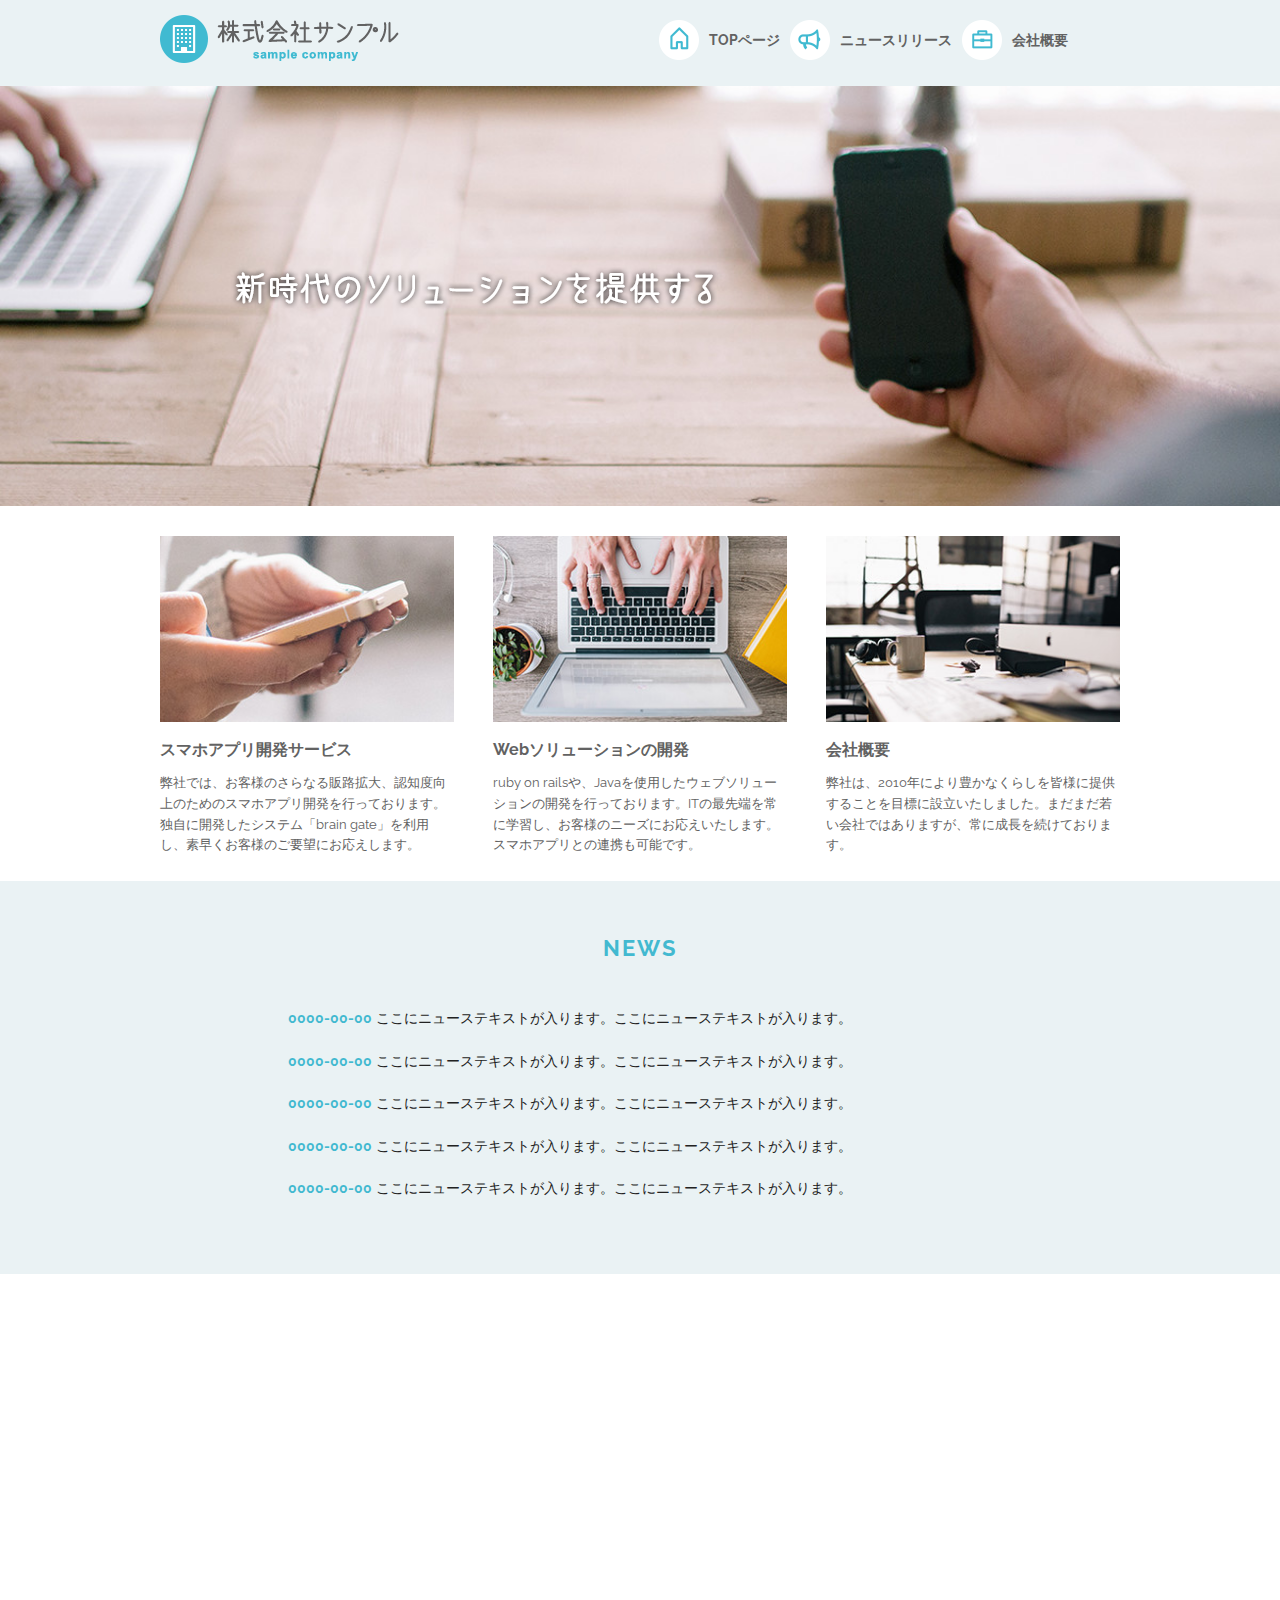
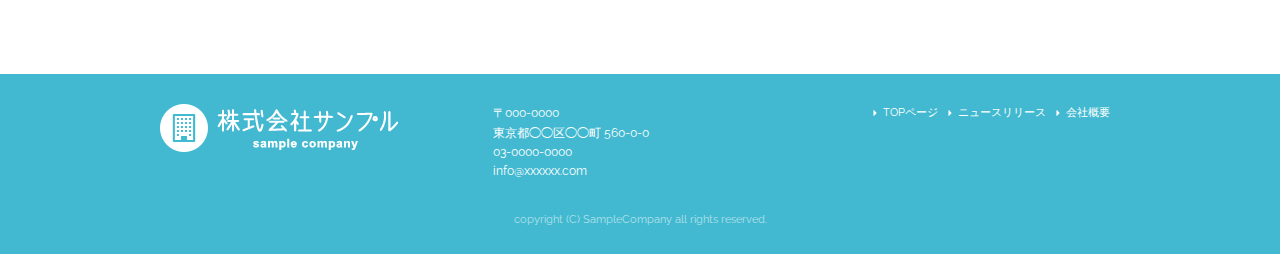
==== index.html @ 429e23d9 "add index.html" ====
<!DOCTYPE html>
<html lang="ja">
<head>

  <!-- Basic Page Needs
  –––––––––––––––––––––––––––––––––––––––––––––––––– -->
  <meta charset="utf-8">
  <title>株式会社サンプル</title>
  <meta name="description" content="">
  <meta name="author" content="">

  <!-- Mobile Specific Metas
  –––––––––––––––––––––––––––––––––––––––––––––––––– -->
  <meta name="viewport" content="width=device-width, initial-scale=1">

  <!-- FONT
  –––––––––––––––––––––––––––––––––––––––––––––––––– -->
  <link href="//fonts.googleapis.com/css?family=Raleway:400,300,600" rel="stylesheet" type="text/css">

  <!-- CSS
  –––––––––––––––––––––––––––––––––––––––––––––––––– -->
  <link rel="stylesheet" href="css/normalize.css">
  <link rel="stylesheet" href="css/skeleton.css">
  <link rel="stylesheet" href="css/sample.css">

  <!-- Favicon
  –––––––––––––––––––––––––––––––––––––––––––––––––– -->
  <link rel="icon" type="image/png" href="images/favicon.png">

</head>
<body>

  <!-- Primary Page Layout
  –––––––––––––––––––––––––––––––––––––––––––––––––– -->
<header>
  <div id="header_in" class="container">
    <div class="row">
      <div class="six columns logo">

        <h1><a href="index.html"><img class="u-max-full-width" src="images/top/logo.png" alt="株式会社サンプル" srcset="images/top/logo@2x.png 2x" /></a></h1>

      </div>
      <div class="six columns navi">

        <div class="sp_navi">
          <img id="sp_navi_btn" class="u-max-full-width" src="images/top/sp_navi.png" alt="sp_navi" srcset="images/top/sp_navi@2x.png 2x" />

          <ul class="sp_navi_li">
            <li><a href="index.html">TOPページ</a></li>
            <li><a href="news.html">ニュースリリース</a></li>
            <li><a href="company.html">会社概要</a></li>
          </ul>
        </div>
        <!-- sp_navi -->

        <div class="pc_navi">

          <ul class="pc_navi_li">
            <li class="navi_toppage"><a href="index.html">TOPページ</a></li>
            <li class="navi_news"><a href="news.html">ニュースリリース</a></li>
            <li class="navi_company"><a href="company.html">会社概要</a></li>
          </ul>

        </div>
        <!-- pc_navi -->

      </div>
    </div>
    <!-- row -->
  </div>
  <!-- header_in -->
</header>


<div id="cover_area">
  <div class="container">

    <div class="row">
      <div class="twelve columns">

        <img class="u-max-full-width" src="images/top/cover_read.png" alt="新時代のソリューションを提供する" srcset="images/top/cover_read@2x.png 2x" />

      </div>
    </div>

  </div>
</div>
<!-- #cover -->



<div id="service_area">

  <div class="container">
    <div class="row">

      <div class="four columns">

        <img class="u-max-full-width" src="images/top/service_01.jpg" alt="スマホアプリ開発サービス" srcset="images/top/service_01@2x.jpg 2x" />

        <div class="service_title">スマホアプリ開発サービス</div>
        <p>弊社では、お客様のさらなる販路拡大、認知度向上のためのスマホアプリ開発を行っております。独自に開発したシステム「brain gate」を利用し、素早くお客様のご要望にお応えします。</p>

      </div><!-- column -->
      <div class="four columns">

        <img class="u-max-full-width" src="images/top/service_02.jpg" alt="Webソリューションの開発" srcset="images/top/service_02@2x.jpg 2x" />

        <div class="service_title">Webソリューションの開発</div>
        <p>ruby on railsや、Javaを使用したウェブソリューションの開発を行っております。ITの最先端を常に学習し、お客様のニーズにお応えいたします。スマホアプリとの連携も可能です。</p>

      </div><!-- column -->
      <div class="four columns">

        <img class="u-max-full-width" src="images/top/service_03.jpg" alt="会社概要" srcset="images/top/service_03@2x.jpg 2x" />

        <div class="service_title">会社概要</div>
        <p>弊社は、2010年により豊かなくらしを皆様に提供することを目標に設立いたしました。まだまだ若い会社ではありますが、常に成長を続けております。</p>

      </div><!-- column -->

    </div>
  </div>

</div>
<!-- #service_area -->

<div id="news_area">

  <div class="container">
    <div class="row">

      <div class="twelve columns">

        <div class="news_title">NEWS</div>

        <ul class="news_lists">
          <li><span>0000-00-00</span> ここにニューステキストが入ります。ここにニューステキストが入ります。</li>
          <li><span>0000-00-00</span> ここにニューステキストが入ります。ここにニューステキストが入ります。</li>
          <li><span>0000-00-00</span> ここにニューステキストが入ります。ここにニューステキストが入ります。</li>
          <li><span>0000-00-00</span> ここにニューステキストが入ります。ここにニューステキストが入ります。</li>
          <li><span>0000-00-00</span> ここにニューステキストが入ります。ここにニューステキストが入ります。</li>
        </ul>

      </div>

    </div>
  </div>

</div>
<!-- #news_area -->

<div id="googlemap_area">


  <script src="//maps.google.com/maps/api/js?sensor=true"></script>
  <script type="text/javascript">
  function googleMap() {
  var latlng = new google.maps.LatLng(35.6694293,139.7189323);/* 座標 */
  var myOptions = {
  zoom: 16, /*拡大比率*/
  center: latlng,
  scrollwheel: false,
  disableDoubleClickZoom: true,
  draggable: false,
  mapTypeControlOptions: { mapTypeIds: ['style', google.maps.MapTypeId.ROADMAP] }
  };
  var map = new google.maps.Map(document.getElementById('map1'), myOptions);
  /*アイコン設定*/
  var icon = new google.maps.MarkerImage('images/top/pin.png',/*画像url*/
  new google.maps.Size(48,56),/*アイコンサイズ*/
  new google.maps.Point(0,0)/*アイコン位置*/
  );
  var markerOptions = {
  position: latlng,
  map: map,
  icon: icon,
  title: '株式会社サンプル',/*タイトル*/
  animation: google.maps.Animation.DROP/*アニメーション*/
  };
  var marker = new google.maps.Marker(markerOptions);
  /*取得スタイルの貼り付け*/
  var styleOptions = [
  {
  "stylers": [
  { "hue": '#eaf2f4' }
  ]
  }
  ];
  var styledMapOptions = { name: '株式会社サンプル' }/*地図右上のタイトル*/
  var sampleType = new google.maps.StyledMapType(styleOptions, styledMapOptions);
  map.mapTypes.set('style', sampleType);
  map.setMapTypeId('style');
  };
  google.maps.event.addDomListener(window, 'load', function() {
  googleMap();
  });
  </script>
  <div id="map1" style="width:100%; height:400px; margin:0 auto;"></div>


</div>
<!-- #googlemap_area -->

<footer>
  <div class="container">
    <div class="row">
      <div class="four columns sp">
        <img class="u-max-full-width" src="images/top/footer_logo.png" alt="株式会社サンプル" srcset="images/top/footer_logo@2x.png 2x" />
      </div>
      <!-- columns -->
      <div class="four columns foot_address sp">
        〒000-0000<br />
        東京都◯◯区◯◯町 560-0-0<br />
        03-0000-0000<br />
        info@xxxxxx.com
      </div>
      <!-- columns -->
      <div class="four columns">
        <ul class="foot_navi">
          <li><a href="">TOPページ</a></li>
          <li><a href="">ニュースリリース</a></li>
          <li><a href="">会社概要</a></li>
        </ul>
      </div>
      <!-- columns -->
    </div>
    <!-- row -->

    <div class="row">
      <div class="twelve columns sp">
        <p class="copy">copyright (C) SampleCompany all rights reserved.</p>
      </div>
      <!-- columns -->
    </div>
    <!-- row -->
  </div>
</footer>
<!-- //footer -->


<!-- End Document
  –––––––––––––––––––––––––––––––––––––––––––––––––– -->

<script type="text/javascript" src="//ajax.googleapis.com/ajax/libs/jquery/1.10.2/jquery.min.js"></script>

<script>
  $(function(){

    $(document).ready(function(){

      $("#sp_navi_btn").click(function () {
        $(this).next().slideToggle();
      });

    });

  });
</script>


</body>
</html>
---- css/skeleton.css ----
/*
* Skeleton V2.0.4
* Copyright 2014, Dave Gamache
* www.getskeleton.com
* Free to use under the MIT license.
* http://www.opensource.org/licenses/mit-license.php
* 12/29/2014
*/


/* Table of contents
––––––––––––––––––––––––––––––––––––––––––––––––––
- Grid
- Base Styles
- Typography
- Links
- Buttons
- Forms
- Lists
- Code
- Tables
- Spacing
- Utilities
- Clearing
- Media Queries
*/


/* Grid
–––––––––––––––––––––––––––––––––––––––––––––––––– */
.container {
  position: relative;
  width: 100%;
  max-width: 960px;
  margin: 0 auto;
  padding: 0 20px;
  box-sizing: border-box; }
.column,
.columns {
  width: 100%;
  float: left;
  box-sizing: border-box; }

/* For devices larger than 400px */
@media (min-width: 400px) {
  .container {
    width: 85%;
    padding: 0; }
}

/* For devices larger than 550px */
@media (min-width: 550px) {
  .container {
    width: 80%; }
  .column,
  .columns {
    margin-left: 4%; }
  .column:first-child,
  .columns:first-child {
    margin-left: 0; }

  .one.column,
  .one.columns                    { width: 4.66666666667%; }
  .two.columns                    { width: 13.3333333333%; }
  .three.columns                  { width: 22%;            }
  .four.columns                   { width: 30.6666666667%; }
  .five.columns                   { width: 39.3333333333%; }
  .six.columns                    { width: 48%;            }
  .seven.columns                  { width: 56.6666666667%; }
  .eight.columns                  { width: 65.3333333333%; }
  .nine.columns                   { width: 74.0%;          }
  .ten.columns                    { width: 82.6666666667%; }
  .eleven.columns                 { width: 91.3333333333%; }
  .twelve.columns                 { width: 100%; margin-left: 0; }

  .one-third.column               { width: 30.6666666667%; }
  .two-thirds.column              { width: 65.3333333333%; }

  .one-half.column                { width: 48%; }

  /* Offsets */
  .offset-by-one.column,
  .offset-by-one.columns          { margin-left: 8.66666666667%; }
  .offset-by-two.column,
  .offset-by-two.columns          { margin-left: 17.3333333333%; }
  .offset-by-three.column,
  .offset-by-three.columns        { margin-left: 26%;            }
  .offset-by-four.column,
  .offset-by-four.columns         { margin-left: 34.6666666667%; }
  .offset-by-five.column,
  .offset-by-five.columns         { margin-left: 43.3333333333%; }
  .offset-by-six.column,
  .offset-by-six.columns          { margin-left: 52%;            }
  .offset-by-seven.column,
  .offset-by-seven.columns        { margin-left: 60.6666666667%; }
  .offset-by-eight.column,
  .offset-by-eight.columns        { margin-left: 69.3333333333%; }
  .offset-by-nine.column,
  .offset-by-nine.columns         { margin-left: 78.0%;          }
  .offset-by-ten.column,
  .offset-by-ten.columns          { margin-left: 86.6666666667%; }
  .offset-by-eleven.column,
  .offset-by-eleven.columns       { margin-left: 95.3333333333%; }

  .offset-by-one-third.column,
  .offset-by-one-third.columns    { margin-left: 34.6666666667%; }
  .offset-by-two-thirds.column,
  .offset-by-two-thirds.columns   { margin-left: 69.3333333333%; }

  .offset-by-one-half.column,
  .offset-by-one-half.columns     { margin-left: 52%; }

}


/* Base Styles
–––––––––––––––––––––––––––––––––––––––––––––––––– */
/* NOTE
html is set to 62.5% so that all the REM measurements throughout Skeleton
are based on 10px sizing. So basically 1.5rem = 15px :) */
html {
  font-size: 62.5%; }
body {
  font-size: 1.5em; /* currently ems cause chrome bug misinterpreting rems on body element */
  line-height: 1.6;
  font-weight: 400;
  font-family: "Raleway", "HelveticaNeue", "Helvetica Neue", Helvetica, Arial, sans-serif;
  color: #222; }


/* Typography
–––––––––––––––––––––––––––––––––––––––––––––––––– */
h1, h2, h3, h4, h5, h6 {
  margin-top: 0;
  margin-bottom: 2rem;
  font-weight: 300; }
h1 { font-size: 4.0rem; line-height: 1.2;  letter-spacing: -.1rem;}
h2 { font-size: 3.6rem; line-height: 1.25; letter-spacing: -.1rem; }
h3 { font-size: 3.0rem; line-height: 1.3;  letter-spacing: -.1rem; }
h4 { font-size: 2.4rem; line-height: 1.35; letter-spacing: -.08rem; }
h5 { font-size: 1.8rem; line-height: 1.5;  letter-spacing: -.05rem; }
h6 { font-size: 1.5rem; line-height: 1.6;  letter-spacing: 0; }

/* Larger than phablet */
@media (min-width: 550px) {
  h1 { font-size: 5.0rem; }
  h2 { font-size: 4.2rem; }
  h3 { font-size: 3.6rem; }
  h4 { font-size: 3.0rem; }
  h5 { font-size: 2.4rem; }
  h6 { font-size: 1.5rem; }
}

p {
  margin-top: 0; }


/* Links
–––––––––––––––––––––––––––––––––––––––––––––––––– */
a {
  color: #1EAEDB; }
a:hover {
  color: #0FA0CE; }


/* Buttons
–––––––––––––––––––––––––––––––––––––––––––––––––– */
.button,
button,
input[type="submit"],
input[type="reset"],
input[type="button"] {
  display: inline-block;
  height: 38px;
  padding: 0 30px;
  color: #555;
  text-align: center;
  font-size: 11px;
  font-weight: 600;
  line-height: 38px;
  letter-spacing: .1rem;
  text-transform: uppercase;
  text-decoration: none;
  white-space: nowrap;
  background-color: transparent;
  border-radius: 4px;
  border: 1px solid #bbb;
  cursor: pointer;
  box-sizing: border-box; }
.button:hover,
button:hover,
input[type="submit"]:hover,
input[type="reset"]:hover,
input[type="button"]:hover,
.button:focus,
button:focus,
input[type="submit"]:focus,
input[type="reset"]:focus,
input[type="button"]:focus {
  color: #333;
  border-color: #888;
  outline: 0; }
.button.button-primary,
button.button-primary,
input[type="submit"].button-primary,
input[type="reset"].button-primary,
input[type="button"].button-primary {
  color: #FFF;
  background-color: #33C3F0;
  border-color: #33C3F0; }
.button.button-primary:hover,
button.button-primary:hover,
input[type="submit"].button-primary:hover,
input[type="reset"].button-primary:hover,
input[type="button"].button-primary:hover,
.button.button-primary:focus,
button.button-primary:focus,
input[type="submit"].button-primary:focus,
input[type="reset"].button-primary:focus,
input[type="button"].button-primary:focus {
  color: #FFF;
  background-color: #1EAEDB;
  border-color: #1EAEDB; }


/* Forms
–––––––––––––––––––––––––––––––––––––––––––––––––– */
input[type="email"],
input[type="number"],
input[type="search"],
input[type="text"],
input[type="tel"],
input[type="url"],
input[type="password"],
textarea,
select {
  height: 38px;
  padding: 6px 10px; /* The 6px vertically centers text on FF, ignored by Webkit */
  background-color: #fff;
  border: 1px solid #D1D1D1;
  border-radius: 4px;
  box-shadow: none;
  box-sizing: border-box; }
/* Removes awkward default styles on some inputs for iOS */
input[type="email"],
input[type="number"],
input[type="search"],
input[type="text"],
input[type="tel"],
input[type="url"],
input[type="password"],
textarea {
  -webkit-appearance: none;
     -moz-appearance: none;
          appearance: none; }
textarea {
  min-height: 65px;
  padding-top: 6px;
  padding-bottom: 6px; }
input[type="email"]:focus,
input[type="number"]:focus,
input[type="search"]:focus,
input[type="text"]:focus,
input[type="tel"]:focus,
input[type="url"]:focus,
input[type="password"]:focus,
textarea:focus,
select:focus {
  border: 1px solid #33C3F0;
  outline: 0; }
label,
legend {
  display: block;
  margin-bottom: .5rem;
  font-weight: 600; }
fieldset {
  padding: 0;
  border-width: 0; }
input[type="checkbox"],
input[type="radio"] {
  display: inline; }
label > .label-body {
  display: inline-block;
  margin-left: .5rem;
  font-weight: normal; }


/* Lists
–––––––––––––––––––––––––––––––––––––––––––––––––– */
ul {
  list-style: circle inside; }
ol {
  list-style: decimal inside; }
ol, ul {
  padding-left: 0;
  margin-top: 0; }
ul ul,
ul ol,
ol ol,
ol ul {
  margin: 1.5rem 0 1.5rem 3rem;
  font-size: 90%; }
li {
  margin-bottom: 1rem; }


/* Code
–––––––––––––––––––––––––––––––––––––––––––––––––– */
code {
  padding: .2rem .5rem;
  margin: 0 .2rem;
  font-size: 90%;
  white-space: nowrap;
  background: #F1F1F1;
  border: 1px solid #E1E1E1;
  border-radius: 4px; }
pre > code {
  display: block;
  padding: 1rem 1.5rem;
  white-space: pre; }


/* Tables
–––––––––––––––––––––––––––––––––––––––––––––––––– */
th,
td {
  padding: 12px 15px;
  text-align: left;
  border-bottom: 1px solid #E1E1E1; }
th:first-child,
td:first-child {
  padding-left: 0; }
th:last-child,
td:last-child {
  padding-right: 0; }


/* Spacing
–––––––––––––––––––––––––––––––––––––––––––––––––– */
button,
.button {
  margin-bottom: 1rem; }
input,
textarea,
select,
fieldset {
  margin-bottom: 1.5rem; }
pre,
blockquote,
dl,
figure,
table,
p,
ul,
ol,
form {
  margin-bottom: 2.5rem; }


/* Utilities
–––––––––––––––––––––––––––––––––––––––––––––––––– */
.u-full-width {
  width: 100%;
  box-sizing: border-box; }
.u-max-full-width {
  max-width: 100%;
  box-sizing: border-box; }
.u-pull-right {
  float: right; }
.u-pull-left {
  float: left; }


/* Misc
–––––––––––––––––––––––––––––––––––––––––––––––––– */
hr {
  margin-top: 3rem;
  margin-bottom: 3.5rem;
  border-width: 0;
  border-top: 1px solid #E1E1E1; }


/* Clearing
–––––––––––––––––––––––––––––––––––––––––––––––––– */

/* Self Clearing Goodness */
.container:after,
.row:after,
.u-cf {
  content: "";
  display: table;
  clear: both; }


/* Media Queries
–––––––––––––––––––––––––––––––––––––––––––––––––– */
/*
Note: The best way to structure the use of media queries is to create the queries
near the relevant code. For example, if you wanted to change the styles for buttons
on small devices, paste the mobile query code up in the buttons section and style it
there.
*/


/* Larger than mobile */
@media (min-width: 400px) {}

/* Larger than phablet (also point when grid becomes active) */
@media (min-width: 550px) {}

/* Larger than tablet */
@media (min-width: 750px) {}

/* Larger than desktop */
@media (min-width: 1000px) {}

/* Larger than Desktop HD */
@media (min-width: 1200px) {}
---- css/sample.css ----
html {
  font-size: 62.5%; }

/**************************************/
header {
  background: #eaf2f4; }
  header #header_in {
    padding-top: 10px;
    padding-bottom: 4px; }
  @media (max-width: 550px) {
    header .logo {
      width: 190px; }
    header .navi {
      width: 40px;
      float: right; } }
  header .sp_navi_li {
    width: 180px;
    position: absolute;
    top: 50px;
    right: 2%;
    border: 1px solid #eee;
    background: white;
    margin: 0;
    padding: 0;
    display: none;
    z-index: 100; }
    header .sp_navi_li li {
      list-style: none;
      margin: 0;
      padding: 0; }
      header .sp_navi_li li a {
        display: block;
        padding: 10px 8px;
        border-bottom: 1px solid #eee;
        font-size: 14px;
        text-decoration: none; }
  @media (min-width: 550px) {
    header .sp_navi {
      display: none; }
    header #header_in {
      padding: 15px 0 10px 0; }
    header .pc_navi_li {
      margin: 0;
      padding: 0; }
      header .pc_navi_li li {
        list-style: none;
        margin: 5px 0 0 0;
        padding: 0; }
        header .pc_navi_li li a {
          color: #626262;
          text-decoration: none;
          font-weight: bold;
          font-size: 14px;
          font-size: 1.4rem;
          float: left;
          padding-right: 10px; }
        header .pc_navi_li li a:hover {
          color: #42b9d0; }
      header .pc_navi_li li.navi_toppage a {
        background-repeat: no-repeat;
        display: inline-block;
        line-height: 40px;
        padding-left: 50px;
        background-image: url("../images/top/navi_top.png");
        background-size: 40px 40px; } }
    @media screen and (min-width: 550px) and (-webkit-min-device-pixel-ratio: 2), (min-width: 550px) and (min-resolution: 2dppx) {
      header .pc_navi_li li.navi_toppage a {
        background-image: url("../images/top/navi_top@2x.png"); } }
  @media (min-width: 550px) {
      header .pc_navi_li li.navi_news a {
        background-repeat: no-repeat;
        display: inline-block;
        line-height: 40px;
        padding-left: 50px;
        background-image: url("../images/top/navi_news.png");
        background-size: 40px 40px; } }
    @media screen and (min-width: 550px) and (-webkit-min-device-pixel-ratio: 2), (min-width: 550px) and (min-resolution: 2dppx) {
      header .pc_navi_li li.navi_news a {
        background-image: url("../images/top/navi_news@2x.png"); } }
  @media (min-width: 550px) {
      header .pc_navi_li li.navi_company a {
        background-repeat: no-repeat;
        display: inline-block;
        line-height: 40px;
        padding-left: 50px;
        background-image: url("../images/top/navi_company.png");
        background-size: 40px 40px; } }
    @media screen and (min-width: 550px) and (-webkit-min-device-pixel-ratio: 2), (min-width: 550px) and (min-resolution: 2dppx) {
      header .pc_navi_li li.navi_company a {
        background-image: url("../images/top/navi_company@2x.png"); } }

  @media (max-width: 550px) {
    header .pc_navi {
      display: none; } }

#cover_area {
  text-align: center;
  padding: 80px 0;
  background-image: url("../images/top/cover.jpg");
  background-size: cover; }
  @media screen and (-webkit-min-device-pixel-ratio: 2), (min-resolution: 2dppx) {
    #cover_area {
      background-image: url("../images/top/cover@2x.jpg"); } }
  @media (min-width: 550px) {
    #cover_area {
      text-align: left;
      height: 420px;
      padding: 0; }
      #cover_area img {
        margin-top: 180px;
        margin-left: 70px; } }

#service_area {
  padding-top: 20px; }
  @media (min-width: 550px) {
    #service_area {
      padding-top: 30px; } }
  #service_area .columns {
    color: #626262; }
    #service_area .columns .service_title {
      font-size: 18px;
      font-size: 1.8rem;
      font-weight: bold;
      margin-top: 8px; }
    #service_area .columns p {
      font-size: 15px;
      font-size: 1.5rem;
      margin-top: 10px; }
    @media (min-width: 550px) {
      #service_area .columns .service_title {
        font-size: 16px;
        font-size: 1.6rem; }
      #service_area .columns p {
        font-size: 13px;
        font-size: 1.3rem; } }

#news_area {
  background-color: #eaf2f4; }
  @media (min-width: 550px) {
    #news_area .container {
      padding: 0px 10% 50px 10%; } }
  #news_area .news_title {
    text-align: center;
    font-size: 26px;
    font-size: 2.6rem;
    color: #42b9d0;
    padding: 15px 0 10px 0;
    font-weight: bold;
    letter-spacing: 0.2rem; }
  #news_area .news_lists li {
    list-style: none;
    font-size: 15px;
    font-size: 1.5rem; }
    #news_area .news_lists li span {
      color: #42b9d0;
      font-weight: bold;
      display: block;
      margin-bottom: 3px; }
  @media (min-width: 550px) {
    #news_area .news_title {
      text-align: center;
      font-size: 22px;
      font-size: 2.2rem;
      color: #42b9d0;
      padding: 50px 0 41px 0;
      letter-spacing: 0.2rem; }
    #news_area .news_lists li {
      list-style: none;
      font-size: 14px;
      font-size: 1.4rem;
      margin-bottom: 20px; }
      #news_area .news_lists li span {
        color: #42b9d0;
        font-weight: bold;
        display: inline;
        margin-bottom: 0px; } }

footer {
  background-color: #42b9d0;
  color: #fff;
  padding-top: 20px; }
  @media (max-width: 550px) {
    footer .container {
      margin: 0;
      padding: 0; }
    footer .sp {
      padding: 0 6%;
      margin: 0 auto; }
    footer .foot_navi {
      margin-top: 20px; }
      footer .foot_navi li {
        list-style: none;
        margin-bottom: 1px; }
        footer .foot_navi li a {
          color: #42b9d0;
          background-color: #eaf2f4;
          display: block;
          text-align: center;
          font-weight: bold;
          text-decoration: none;
          font-size: 16px;
          font-size: 1.6rem;
          padding: 16px 0; } }
  footer .foot_address {
    font-size: 16px;
    font-size: 1.6rem;
    padding-top: 10px; }
  footer .copy {
    text-align: center;
    font-size: 11px;
    font-size: 1.1rem;
    color: #b2e1ea; }
  @media (min-width: 550px) {
    footer {
      padding-top: 30px; }
      footer .foot_address {
        padding: 0px;
        font-size: 12px;
        font-size: 1.2rem; }
      footer .foot_navi {
        float: right; }
        footer .foot_navi li {
          list-style: none;
          background-repeat: no-repeat;
          background-position: left center;
          display: inline-block;
          float: left;
          margin-right: 10px;
          font-size: 11px;
          font-size: 1.1rem;
          background-image: url("../images/top/foot_arroehead.png");
          background-size: 4px 6px; } }
      @media screen and (min-width: 550px) and (-webkit-min-device-pixel-ratio: 2), (min-width: 550px) and (min-resolution: 2dppx) {
        footer .foot_navi li {
          background-image: url("../images/top/foot_arroehead@2x.png"); } }
  @media (min-width: 550px) {
        footer .foot_navi a {
          color: white;
          padding-left: 10px;
          text-decoration: none; }
        footer .foot_navi a:hover {
          color: #eaf2f4; }
      footer .copy {
        margin-top: 30px; } }

h1 {
  margin: 0;
  padding: 0; }

#sub_cover {
  padding: 40px 0;
  background-image: url(../images/news/sub_cover.jpg);
  background-size: cover; }

@media (min-width: 550px) {
  #sub_cover {
    padding: 80px 0; } }
@media screen and (-webkit-min-device-pixel-ratio: 2), (min-resolution: 2dppx) {
  #sub_cover {
    background-image: url(../images/news/sub_cover@2x.jpg); } }
#sub_cover h2 {
  text-align: center;
  color: white;
  font-size: 16px;
  font-size: 1.6rem;
  font-weight: bold;
  margin: 0;
  letter-spacing: 0.2rem; }

@media (min-width: 550px) {
  #sub_cover h2 {
    font-size: 32px;
    font-size: 3.2rem;
    font-weight: bold; } }
#contents {
  padding-top: 20px; }

@media (min-width: 550px) {
  #contents {
    padding-top: 35px;
    padding-bottom: 70px; } }
@media (min-width: 550px) {
  #contents #main {
    padding-right: 20px; } }
#contents #main h2 {
  color: #42b9d0;
  border-bottom: 3px solid #42b9d0;
  font-size: 15px;
  font-size: 1.5rem;
  font-weight: bold;
  padding-bottom: 15px; }

@media (min-width: 550px) {
  #contents #main h2 {
    font-size: 20px;
    font-size: 2rem;
    padding-bottom: 20px; } }
#contents #main .news_li {
  font-size: 15px;
  font-size: 1.5rem; }

#contents #main .news_li li {
  list-style: none; }

@media (min-width: 550px) {
  #contents #main .news_li li {
    padding-bottom: 5px; } }
#contents #main .news_li li span {
  color: #42b9d0;
  display: block;
  font-weight: bold;
  margin-bottom: 3px; }

@media (min-width: 550px) {
  #contents #main .news_li li span {
    display: inline-block;
    margin-bottom: 0;
    padding-right: 10px; } }
#contents #sidebar {
  padding-bottom: 20px; }

#contents #sidebar .pc_sidemenu h3 {
  color: #42b9d0;
  font-size: 1.4rem;
  letter-spacing: 0.2rem;
  font-weight: bold;
  background-color: #f3f9fb;
  padding: 15px;
  margin-bottom: 0px; }

#contents #sidebar .pc_sidemenu li {
  list-style: none;
  display: block;
  border-bottom: 1px solid #e5e5e5;
  background-repeat: no-repeat;
  background-position: 8px center;
  margin-bottom: 0px;
  padding: 10px 10px 10px 20px;
  background-image: url(../images/news/side_arrow.png);
  background-size: 4px 8px; }

@media screen and (-webkit-min-device-pixel-ratio: 2), (min-resolution: 2dppx) {
  #contents #sidebar .pc_sidemenu li {
    background-image: url(../images/news/side_arrow@2x.png); } }
#contents #main th, #contents #main td {
  padding: 20px 0;
  color: #626262;
  font-size: 14px;
  font-size: 1.4rem; }

/*# sourceMappingURL=sample.css.map */
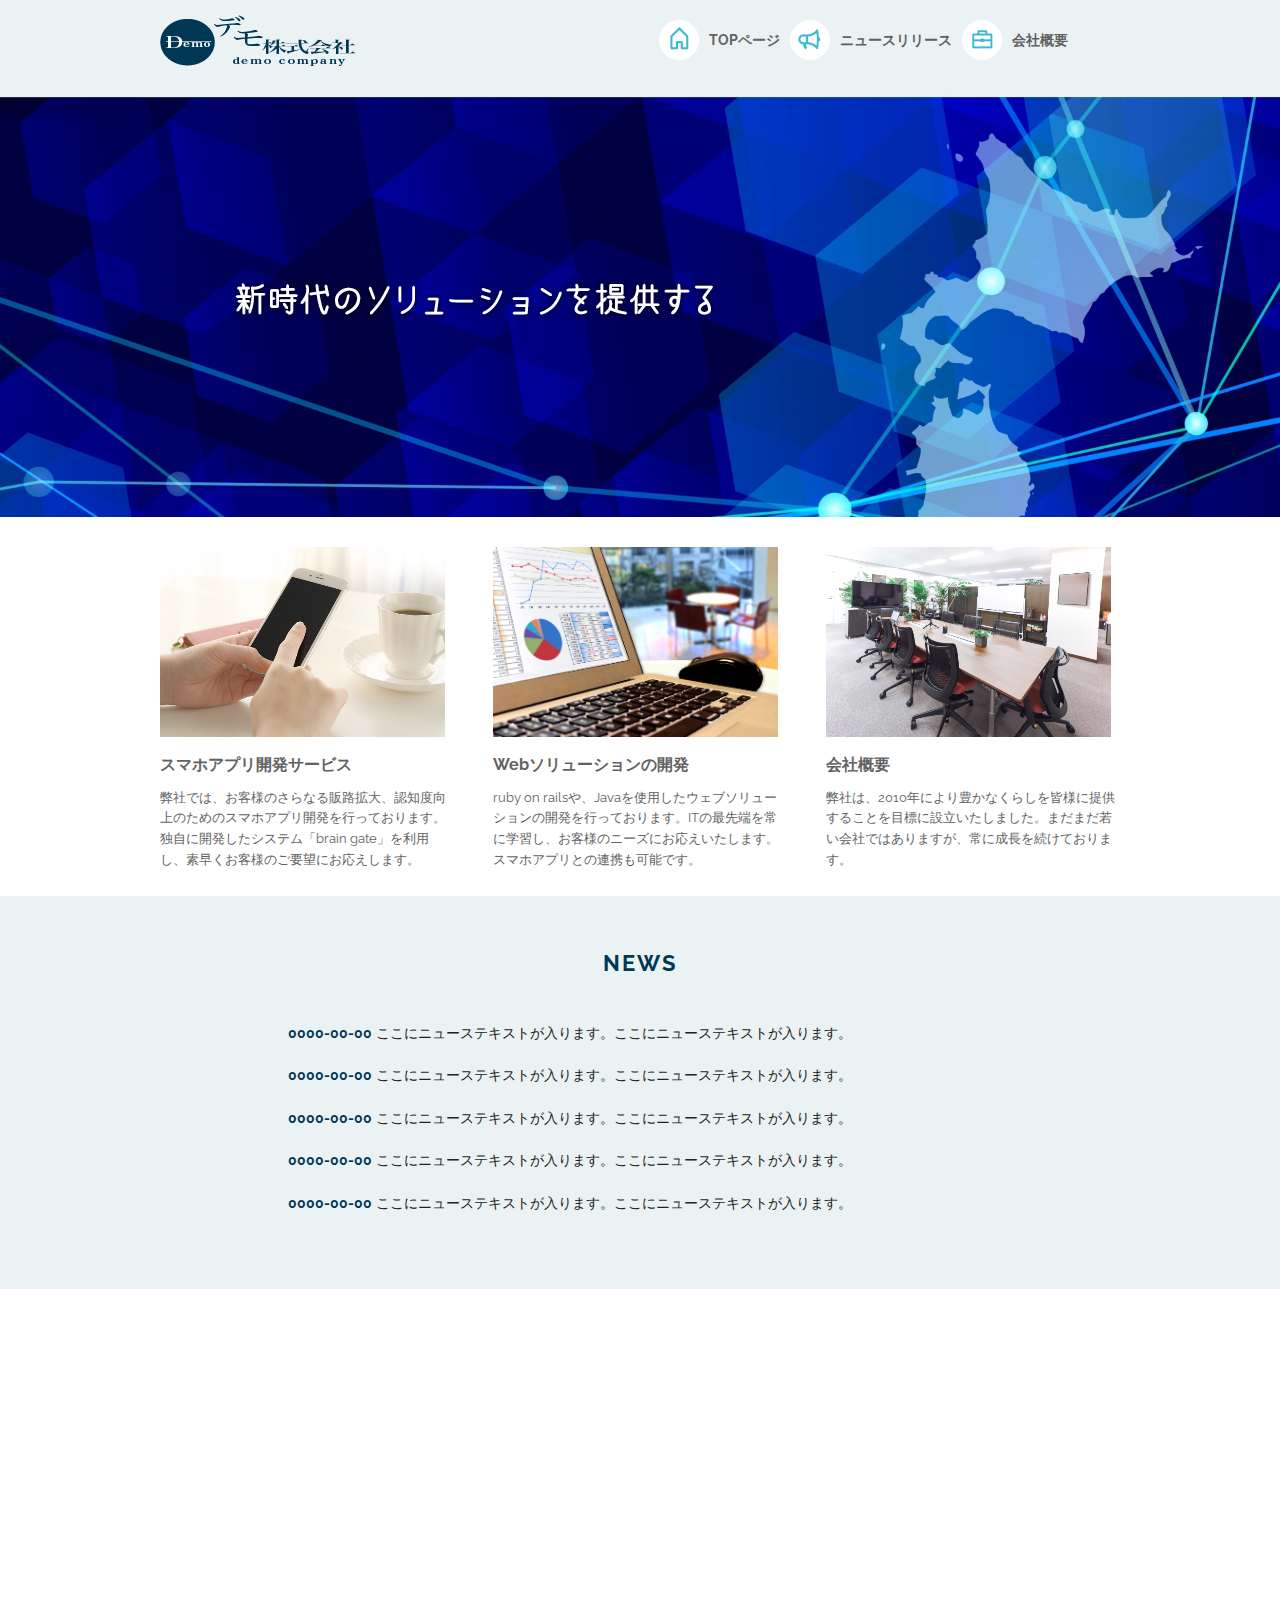
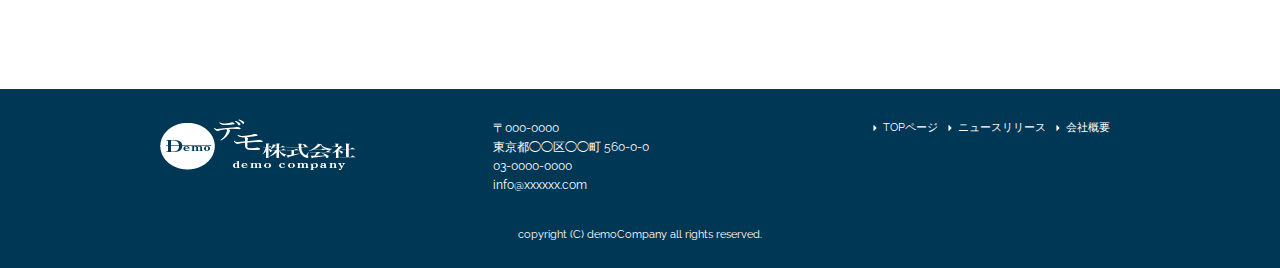
==== commit b998924d: "first-commit" ====
--- a/index.html
+++ b/index.html
@@ -5,7 +5,7 @@
   <!-- Basic Page Needs
   –––––––––––––––––––––––––––––––––––––––––––––––––– -->
   <meta charset="utf-8">
-  <title>株式会社サンプル</title>
+  <title>デモ株式会社</title>
   <meta name="description" content="">
   <meta name="author" content="">
 
@@ -175,7 +175,7 @@
   position: latlng,
   map: map,
   icon: icon,
-  title: '株式会社サンプル',/*タイトル*/
+  title: 'デモ株式会社',/*タイトル*/
   animation: google.maps.Animation.DROP/*アニメーション*/
   };
   var marker = new google.maps.Marker(markerOptions);
@@ -187,7 +187,7 @@
   ]
   }
   ];
-  var styledMapOptions = { name: '株式会社サンプル' }/*地図右上のタイトル*/
+  var styledMapOptions = { name: 'デモ株式会社' }/*地図右上のタイトル*/
   var sampleType = new google.maps.StyledMapType(styleOptions, styledMapOptions);
   map.mapTypes.set('style', sampleType);
   map.setMapTypeId('style');
@@ -229,7 +229,7 @@
 
     <div class="row">
       <div class="twelve columns sp">
-        <p class="copy">copyright (C) SampleCompany all rights reserved.</p>
+        <p class="copy">copyright (C) demoCompany all rights reserved.</p>
       </div>
       <!-- columns -->
     </div>
--- a/css/sample.css
+++ b/css/sample.css
@@ -55,7 +55,7 @@
           float: left;
           padding-right: 10px; }
         header .pc_navi_li li a:hover {
-          color: #42b9d0; }
+          color: #003755; }
       header .pc_navi_li li.navi_toppage a {
         background-repeat: no-repeat;
         display: inline-block;
@@ -143,7 +143,7 @@
     text-align: center;
     font-size: 26px;
     font-size: 2.6rem;
-    color: #42b9d0;
+    color: #003755;
     padding: 15px 0 10px 0;
     font-weight: bold;
     letter-spacing: 0.2rem; }
@@ -152,7 +152,7 @@
     font-size: 15px;
     font-size: 1.5rem; }
     #news_area .news_lists li span {
-      color: #42b9d0;
+      color: #003755;
       font-weight: bold;
       display: block;
       margin-bottom: 3px; }
@@ -161,7 +161,7 @@
       text-align: center;
       font-size: 22px;
       font-size: 2.2rem;
-      color: #42b9d0;
+      color: #003755;
       padding: 50px 0 41px 0;
       letter-spacing: 0.2rem; }
     #news_area .news_lists li {
@@ -170,13 +170,13 @@
       font-size: 1.4rem;
       margin-bottom: 20px; }
       #news_area .news_lists li span {
-        color: #42b9d0;
+        color: #003755;
         font-weight: bold;
         display: inline;
         margin-bottom: 0px; } }
 
 footer {
-  background-color: #42b9d0;
+  background-color: #003755;
   color: #fff;
   padding-top: 20px; }
   @media (max-width: 550px) {
@@ -192,7 +192,7 @@
         list-style: none;
         margin-bottom: 1px; }
         footer .foot_navi li a {
-          color: #42b9d0;
+          color: #003755;
           background-color: #eaf2f4;
           display: block;
           text-align: center;
@@ -209,7 +209,7 @@
     text-align: center;
     font-size: 11px;
     font-size: 1.1rem;
-    color: #b2e1ea; }
+    color: #fff; }
   @media (min-width: 550px) {
     footer {
       padding-top: 30px; }
@@ -278,10 +278,9 @@
 @media (min-width: 550px) {
   #contents {
     padding-top: 35px;
-    padding-bottom: 70px; } }
-@media (min-width: 550px) {
-  #contents #main {
-    padding-right: 20px; } }
+    padding-bottom: 70px; }
+    #contents #main {
+      padding-right: 20px; } }
 #contents #main h2 {
   color: #42b9d0;
   border-bottom: 3px solid #42b9d0;
@@ -348,4 +347,8 @@
   font-size: 14px;
   font-size: 1.4rem; }
 
+@media (max-width: 549px) {
+  .pc_sidemenu {
+    display: none; } }
+
 /*# sourceMappingURL=sample.css.map */
